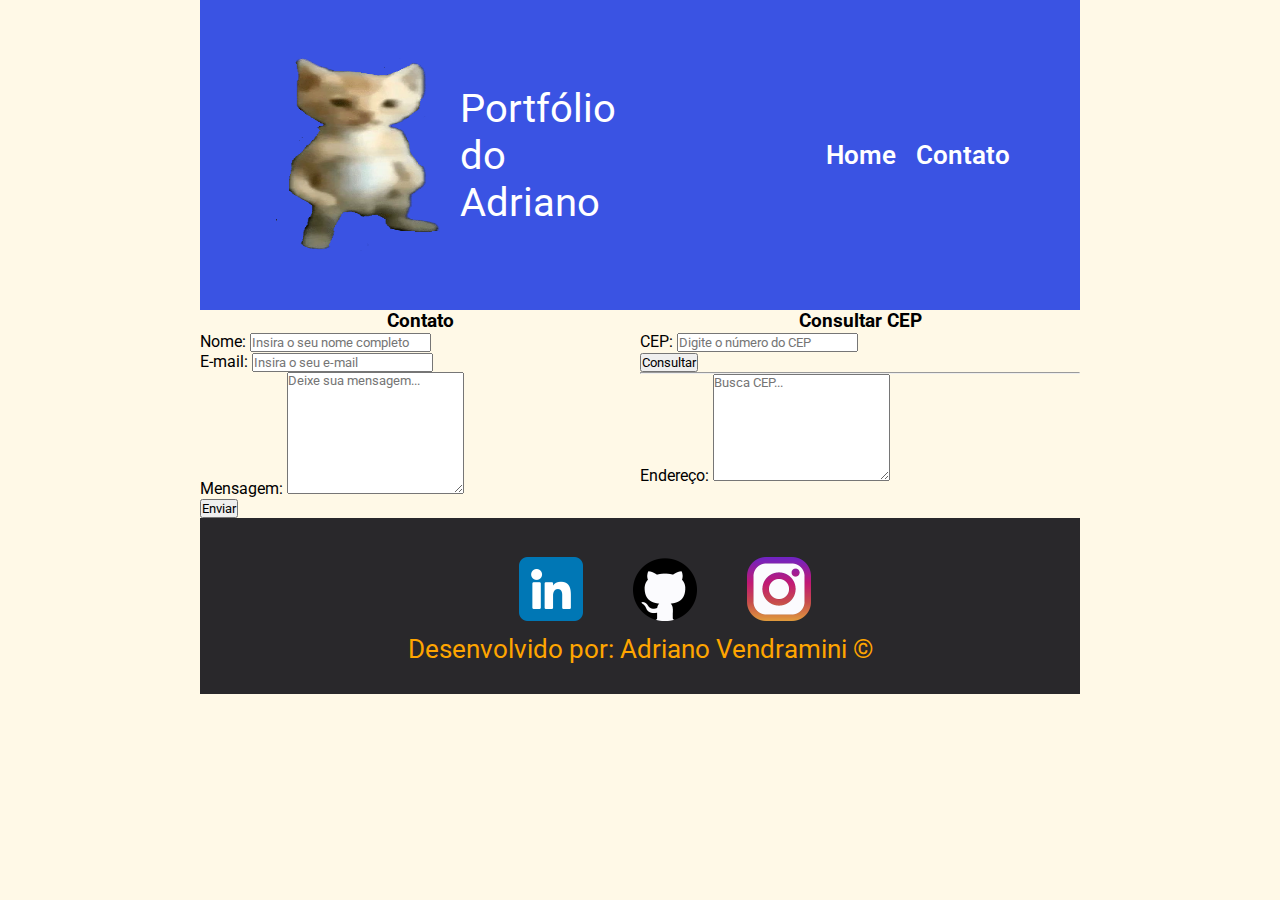
==== contato.html @ 3679595e "desafio css" ====
﻿<!DOCTYPE html>
<html lang="pt-br">

<head>
    <meta charset="UTF-8">
    <meta http-equiv="X-UA-Compatible" content="IE=edge">
    <meta name="viewport" content="width=device-width, initial-scale=1.0">
    <link rel="icon" type="image/png" href="assets/images/cat2.png">
    <link rel="stylesheet" href="assets/css/style.css">
    <link href="https://fonts.googleapis.com/css2?family=Roboto:ital,wght@1,100&display=swap"
     rel="stylesheet">
    
    <title>Portfólio</title>
</head>

<body>

    <nav>
        <div class="logo-info">
            <img src="assets/images/cat2.png" alt="Logo">
            <span>Portfólio do Adriano</span>
        </div>

        <ul>
            <li><a href="index.html">Home</a></li>
            <li><a href="contato.html">Contato</a></li>
        </ul>
    </nav>


    <main class="container-contatos">
        <section>
            <h3>Contato</h2>
                <form>
                    <div class="campos-form">
                        <label for="nome">Nome:</label>
                        <input onkeyup="validarNome()" id="nome" name="nome" type="text"
                            placeholder="Insira o seu nome completo">
                        <div id="txtNome"></div>
                    </div>

                    <div class="campos-form">
                        <label for="email">E-mail:</label>
                        <input onkeyup="validarEmail2()" id="email" name="email" type="text"
                            placeholder="Insira o seu e-mail">
                        <div id="txtEmail"></div>
                    </div>

                    <div class="campos-form">
                        <label for="mensagem">Mensagem:</label>
                        <textarea onkeyup="validarMensagem()" id="mensagem" name="mensagem" rows="8"
                            placeholder="Deixe sua mensagem..."></textarea>
                        <div id="txtMensagem"></div>
                    </div>

                    <button type="button" onclick="enviarForm()">
                        Enviar
                    </button>


                </form>
        </section>

        <section id="formulario_buscacep">
            <h3>Consultar CEP</h3>
            <div>
                <div>
                    <label for="cep">CEP:</label>
                    <input onkeyup="validarCep()" id="cep" name="cep" type="text" placeholder="Digite o número do CEP">
                    <div id="txtCep"></div>
                </div>
                <button type="button" onclick="consultarCep()">
                    Consultar
                </button>
                <hr>
                <div>
                    <label for="dados">Endereço:</label>
                    <textarea id="dados" name="dados" rows="7" placeholder="Busca CEP..."></textarea>
                    <div id="txtCep"></div>
                </div>
            </div>
        </section>
    </main>

    <footer>
        <div >
            <a href="https://www.linkedin.com/in/adriano-vendramini-23751115a/" target="_blank">
                <img src="assets/images/linkedin.png" alt="Linkedin">
            </a>
            <a href="http://github.com/adrivendra" target="_blank">
                <img src="assets/images/github.png" alt="Github">
            </a>
            <a href="http://instagram.com/adrivendra" target="_blank">
                <img src="assets/images/instagram.png" alt="Instagram">
            </a>
        </div>
        <p>Desenvolvido por: Adriano Vendramini &copy;</p>
    </footer>
    <script src="./assets/js/scripts.js"></script>
</body>

</html>
---- assets/css/style.css ----
/*  PAGINA INDEX / HOME */

* {
  margin: 0;
  padding: 0;
  box-sizing: border-box;
  font-family: 'Roboto', sans-serif;
}

body {
  background-color: rgb(255, 249, 231);
  margin: 0px 200px;
}
nav {
  display: flex;
  align-items: center;
  flex-direction: row;
  background-color: rgb(58, 83, 227);
  height: 310px;
  width: 100%;
  padding: 0px 60px;
  justify-content: space-between;
}

.logo-info {
  display: flex;
  align-items: center;
}

.logo-info span {
  font-size: 40px;
  color: white;
  width: 12rem;
}

nav img {
  width: 200px;
  height: 200px;
}

nav ul {
  display: flex;
  list-style: none;
}

nav ul li a {
  padding: 0px 10px;
  text-decoration: none;
  color: white;
  font-weight: 600;
  font-size: 1.6em;
}

nav ul li a:hover {
  color: rgb(26, 75, 75);
}

main h1 {
  padding: 30px 0px;
}

.sobre-info {
  display: flex;
  height: 30em;
  background-color: #f8cd53;
  align-items: center;
  padding: 30px;
  border-radius: 20px;
}

.sobre-info img {
  width: 17rem;
  height: 17rem;
  border-radius: 20px;
}

.sobre-info p {
  height: 100%;
  font-size: 1.3rem;
  padding: 20px 15px;
}

.info-pitch {
  text-align: center;
  padding: 30px;
}

.info-pitch h2 {
  padding-bottom: 30px;
  font-size: 2.2em;
}

footer {
  display: flex;
  padding: 30px 0px;
  flex-direction: column;
  align-items: center;
  background-color: #29282b;
  width: 100%;
  height: 11rem;
}

footer div {
  display: flex;
  align-items: center;
  justify-content: center;
  width: 100%;
  height: 10rem;
}

footer img {
  width: 100%;
  height: 4em;
  padding-left: 50px;
}

footer p {
  text-align: center;
  font-size: 1.6em;
  color: #ffa500;
}

/*  PAGINA CONTATO */

.container-contatos {
  display: flex;
  justify-content: space-between;
}

.container-contatos section {
  width: 100%;
  display: flex;
  flex-direction: column;
}

.container-contatos h3 {
  text-align: center;
}
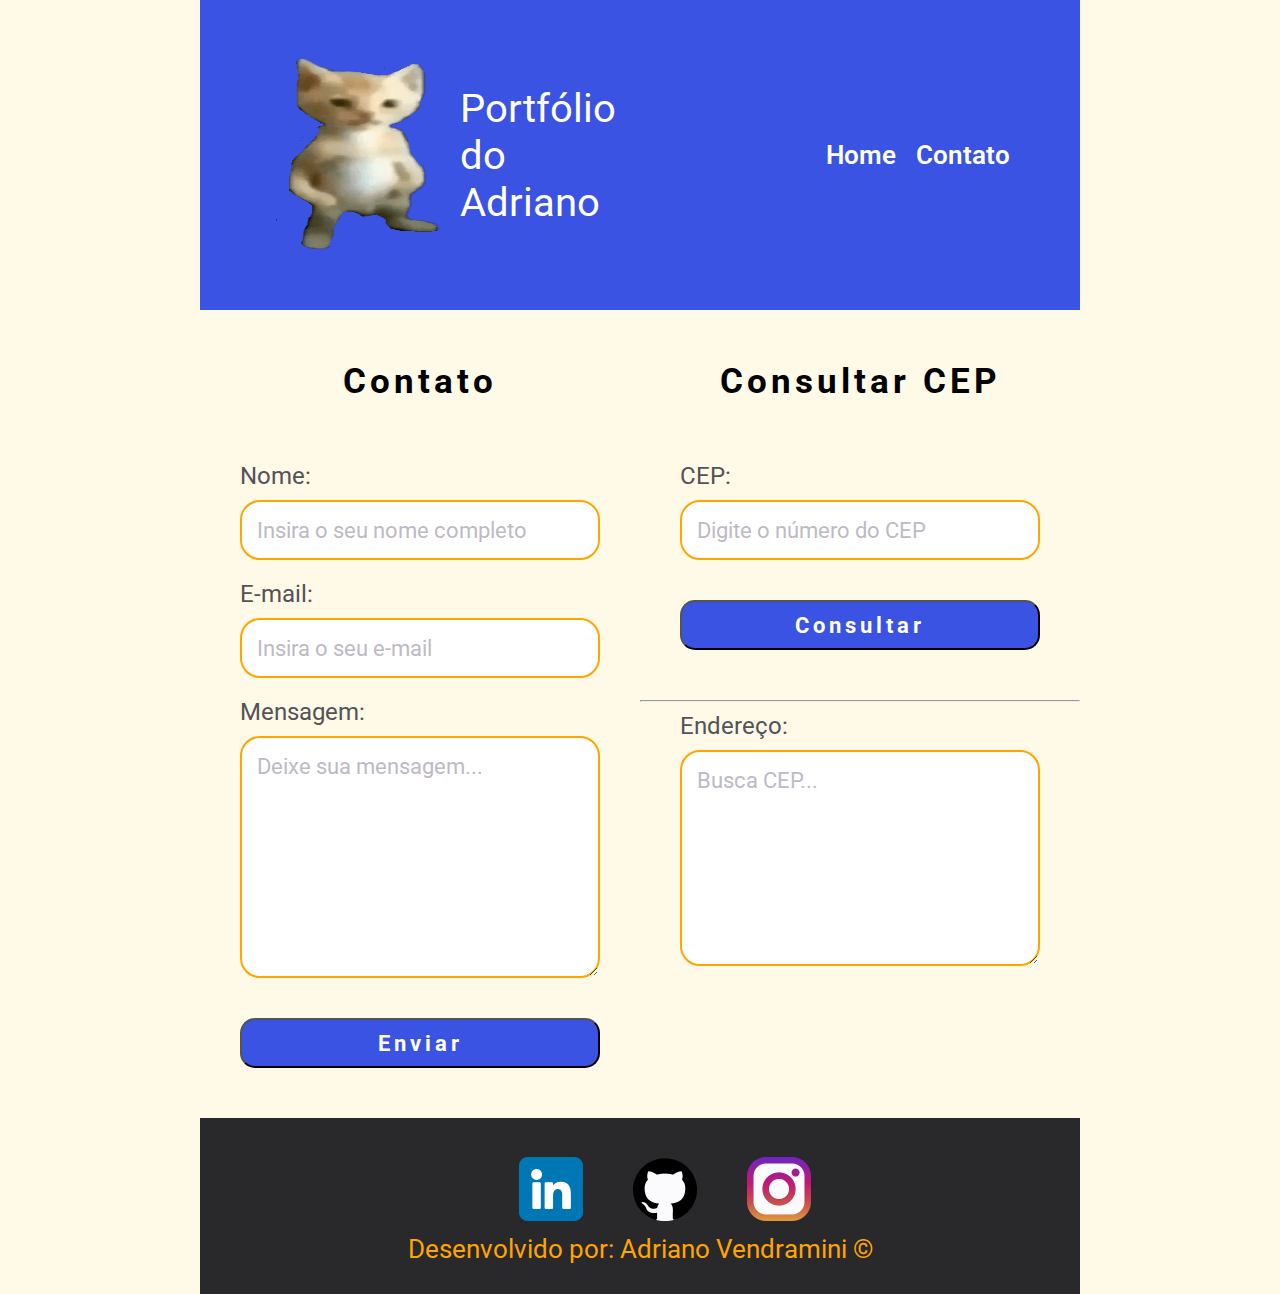
==== commit 261b27ed: "pagina contato" ====
--- a/contato.html
+++ b/contato.html
@@ -51,11 +51,12 @@
                         <textarea onkeyup="validarMensagem()" id="mensagem" name="mensagem" rows="8"
                             placeholder="Deixe sua mensagem..."></textarea>
                         <div id="txtMensagem"></div>
+                        <button type="button" onclick="enviarForm()">
+                            Enviar
+                        </button>
                     </div>
 
-                    <button type="button" onclick="enviarForm()">
-                        Enviar
-                    </button>
+
 
 
                 </form>
@@ -64,16 +65,17 @@
         <section id="formulario_buscacep">
             <h3>Consultar CEP</h3>
             <div>
-                <div>
+                <div class="campos-form">
                     <label for="cep">CEP:</label>
                     <input onkeyup="validarCep()" id="cep" name="cep" type="text" placeholder="Digite o número do CEP">
                     <div id="txtCep"></div>
+                    <button type="button" onclick="consultarCep()">
+                        Consultar
+                    </button>
                 </div>
-                <button type="button" onclick="consultarCep()">
-                    Consultar
-                </button>
+
                 <hr>
-                <div>
+                <div class="campos-form">
                     <label for="dados">Endereço:</label>
                     <textarea id="dados" name="dados" rows="7" placeholder="Busca CEP..."></textarea>
                     <div id="txtCep"></div>
--- a/assets/css/style.css
+++ b/assets/css/style.css
@@ -133,6 +133,49 @@
   flex-direction: column;
 }
 
+.campos-form {
+  display: flex;
+  flex-direction: column;
+  padding: 10px 40px;
+}
+
 .container-contatos h3 {
   text-align: center;
+  font-size: 2.2em;
+  padding: 50px;
+  letter-spacing: 4px;
 }
+
+label {
+  font-size: 1.5em;
+  color: #545257;
+  padding-bottom: 10px;
+}
+
+input,
+textarea {
+  padding: 15px;
+  border-radius: 20px;
+  font-size: 1.4em;
+  border: 2px solid #ffa500;
+}
+
+::-webkit-input-placeholder {
+  color: #bebac5;
+}
+
+main button {
+  margin: 40px 0px;
+  border-radius: 15px;
+  padding: 10px;
+  font-size: 1.4em;
+  font-weight: bold;
+  letter-spacing: 4px;
+  color: white;
+  background-color: #3a53e3;
+}
+
+main button:hover {
+  cursor: pointer;
+  background-color: #1a2563;
+}
